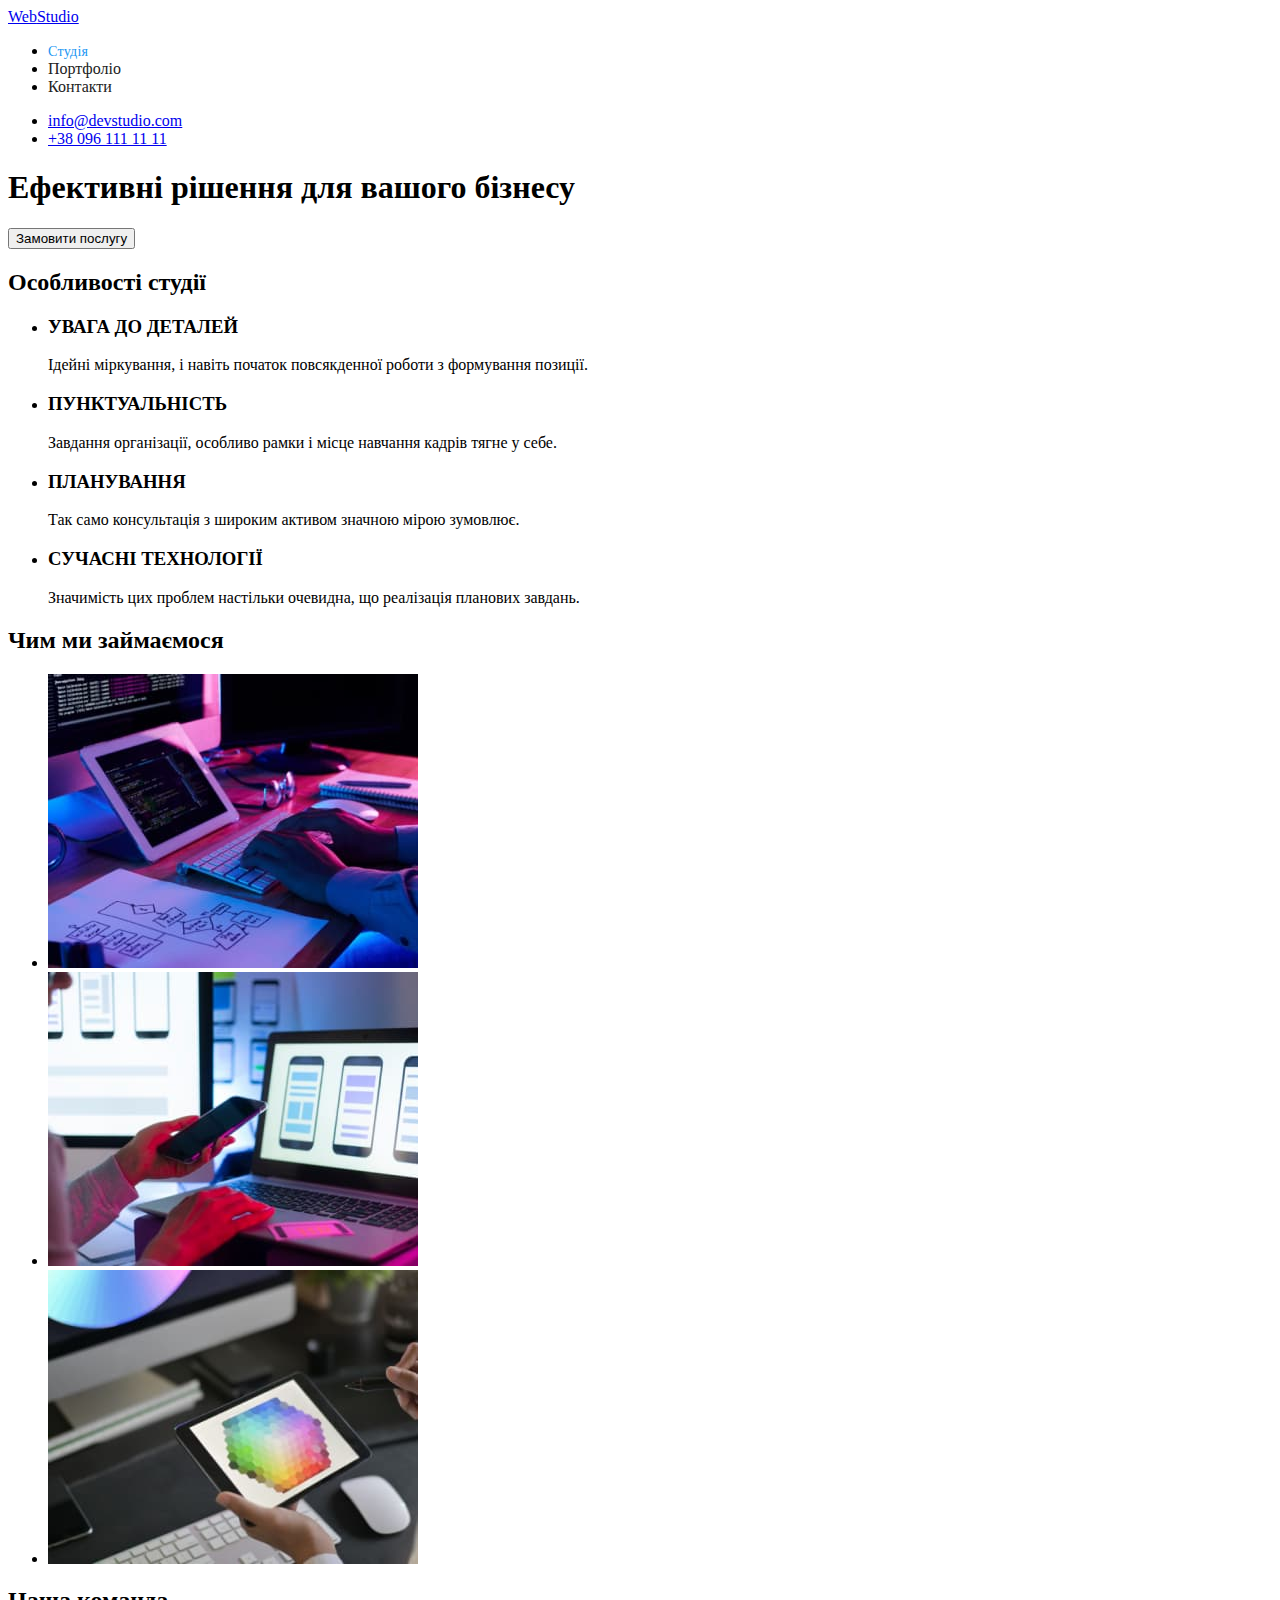
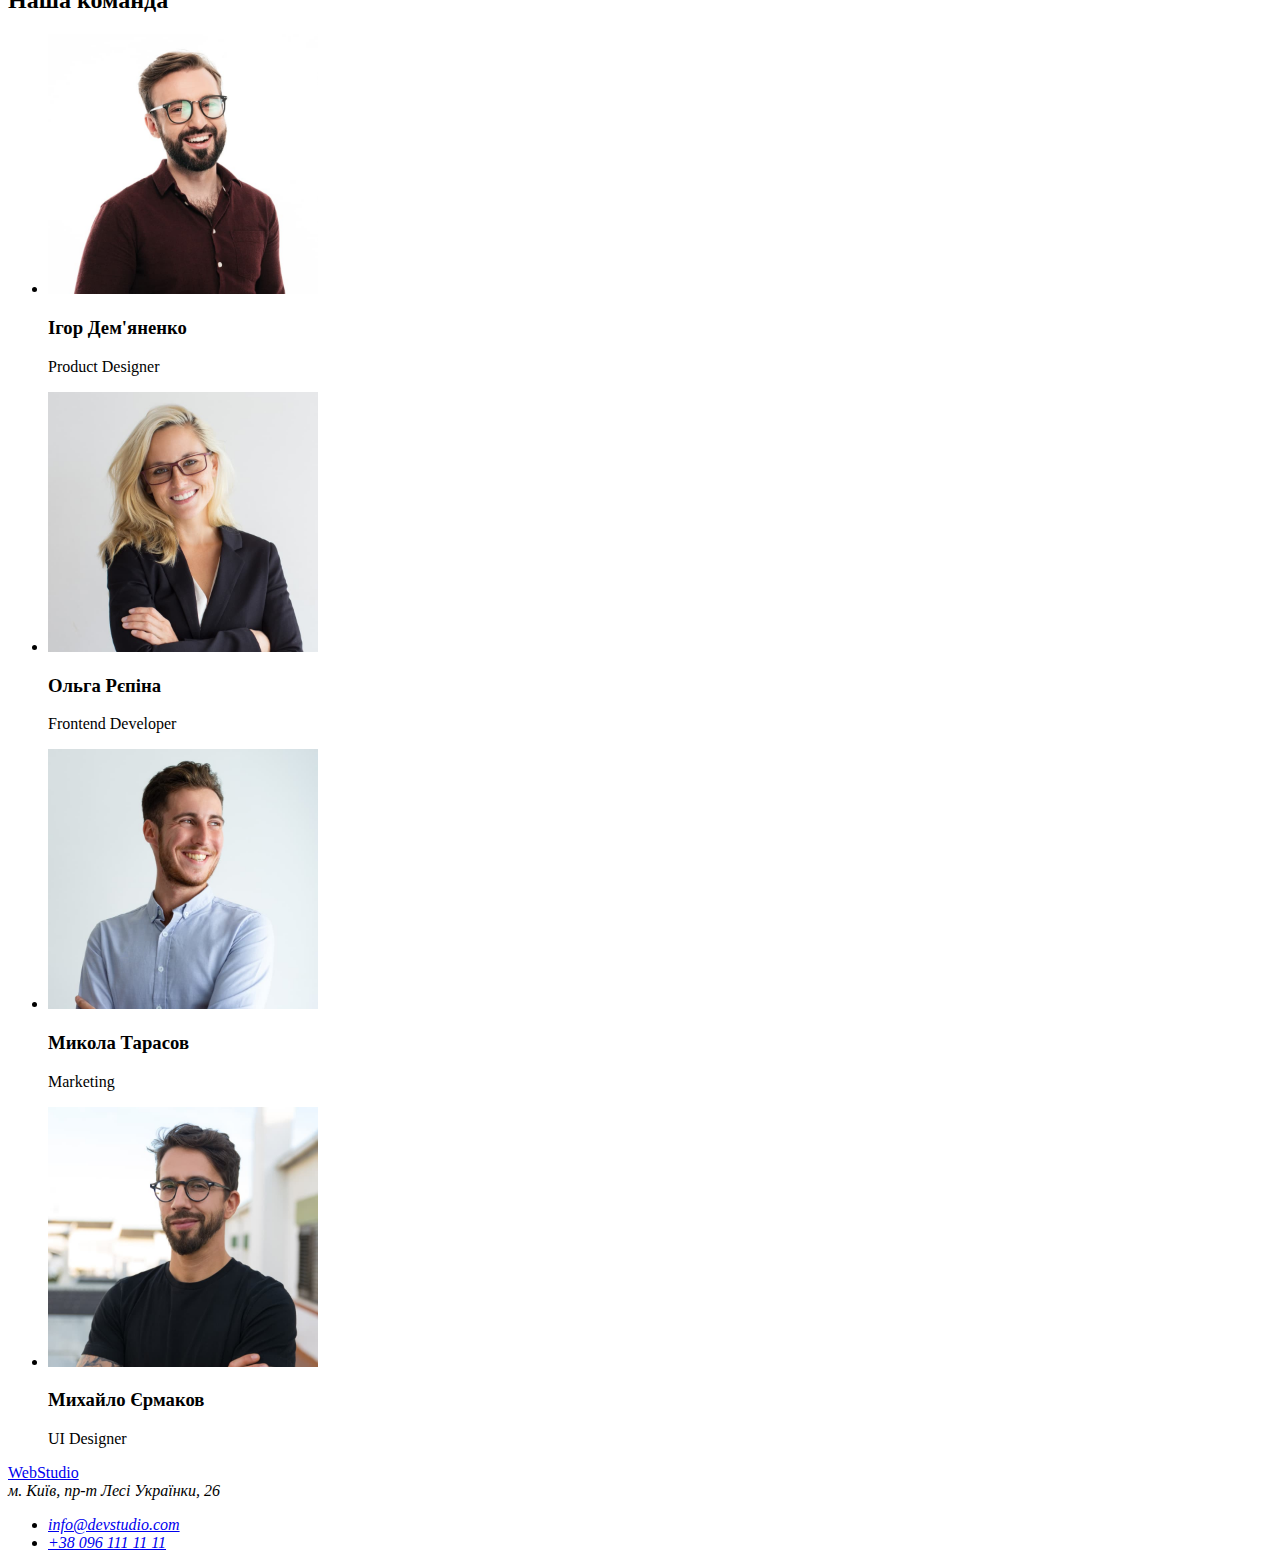
==== index.html @ 24f28d4f "Додав файл styles.css" ====
<!DOCTYPE html>
<html lang="en">
  <head>
    <meta charset="UTF-8" />
    <meta http-equiv="X-UA-Compatible" content="IE=edge" />
    <meta name="viewport" content="width=device-width, initial-scale=1.0" />
    <title>Студія</title>
    <link rel="stylesheet" href="./css/styles.css" />
  </head>
  <body>
    <header>
      <nav>
        <a href="./index.html"><span class="logo-web">Web</span><span>Studio</span></a>
        <ul>
          <li><a class="link nav-link current" href="">Студія</a></li>
          <li><a class="link nav-link" href="./portfolio.html">Портфоліо</a></li>
          <li><a class="link nav-link" href="">Контакти</a></li>
        </ul>
      </nav>
      <ul>
        <li><a href="mailto:info@devstudio.com">info@devstudio.com</a></li>
        <li><a href="tel:+380961111111">+38 096 111 11 11</a></li>
      </ul>
    </header>
    <main>
      <!--Основний заголовок-->
      <div>
        <section class="hero-background">
          <h1>Ефективні рішення для вашого бізнесу</h1>
          <button type="button">Замовити послугу</button>
        </section>
      </div>
      <!--Особливості-->
      <section>
        <h2>Особливості студії</h2>
        <ul>
          <li>
            <h3>УВАГА ДО ДЕТАЛЕЙ</h3>
            <p>Ідейні міркування, і навіть початок повсякденної роботи з формування позиції.</p>
          </li>
          <li>
            <h3>ПУНКТУАЛЬНІСТЬ</h3>
            <p>Завдання організації, особливо рамки і місце навчання кадрів тягне у себе.</p>
          </li>
          <li>
            <h3>ПЛАНУВАННЯ</h3>
            <p>Так само консультація з широким активом значною мірою зумовлює.</p>
          </li>
          <li>
            <h3>СУЧАСНІ ТЕХНОЛОГІЇ</h3>
            <p>Значимість цих проблем настільки очевидна, що реалізація планових завдань.</p>
          </li>
        </ul>
      </section>
      <!--Чим ми займаємося-->
      <section>
        <h2>Чим ми займаємося</h2>
        <ul>
          <li>
            <img
              src="images/img-1-1-desktop-programming.jpg"
              alt="Розробка десктопних додатків"
              width="370"
              height="294"
            />
          </li>
          <li>
            <img
              src="images/img-1-2-mobile-adaptation.jpg"
              alt="Адаптивність"
              width="370"
              height="294"
            />
          </li>
          <li>
            <img src="images/img-1-3-choose-color.jpg" alt="Дизайн" width="370" height="294" />
          </li>
        </ul>
      </section>
      <!--Наша команда-->
      <section>
        <h2>Наша команда</h2>
        <ul>
          <li>
            <div>
              <img src="./images/img-1-4-designer.jpg" alt="Дизайнер продукту" width="270" />
              <h3>Ігор Дем'яненко</h3>
              <p>Product Designer</p>
            </div>
          </li>
          <li>
            <div>
              <img src="./images/img-1-5-frontend.jpg" alt="Фронтенд розробник" width="270" />
              <h3>Ольга Рєпіна</h3>
              <p>Frontend Developer</p>
            </div>
          </li>
          <li>
            <div>
              <img src="./images/img-1-6-marketing.jpg" alt="Маркетолог" width="270" />
              <h3>Микола Тарасов</h3>
              <p>Marketing</p>
            </div>
          </li>
          <li>
            <div>
              <img src="./images/img-1-7-ui-designer.jpg" alt="UI Дизайнер" width="270" />
              <h3>Михайло Єрмаков</h3>
              <p>UI Designer</p>
            </div>
          </li>
        </ul>
      </section>
    </main>
    <footer>
      <div class="bckh1">
        <a href="./index.html"><span class="logo-web">Web</span><span>Studio</span></a>
        <address>
          м. Київ, пр-т Лесі Українки, 26
          <ul>
            <li><a href="mailto:info@devstudio.com">info@devstudio.com</a></li>
            <li><a href="tel:+380961111111">+38 096 111 11 11</a></li>
          </ul>
        </address>
      </div>
    </footer>
  </body>
</html>
---- css/styles.css ----
.link {
    text-decoration: none;
}

.logo-link {
    
    color: #000000
}

.nav-link {
    
    color: #212121;
}

.current {
    font-weight: 500;
    font-size: 14px;
    line-height: 16px;
    letter-spacing: 0.02em;
    
    color: #2196F3
}
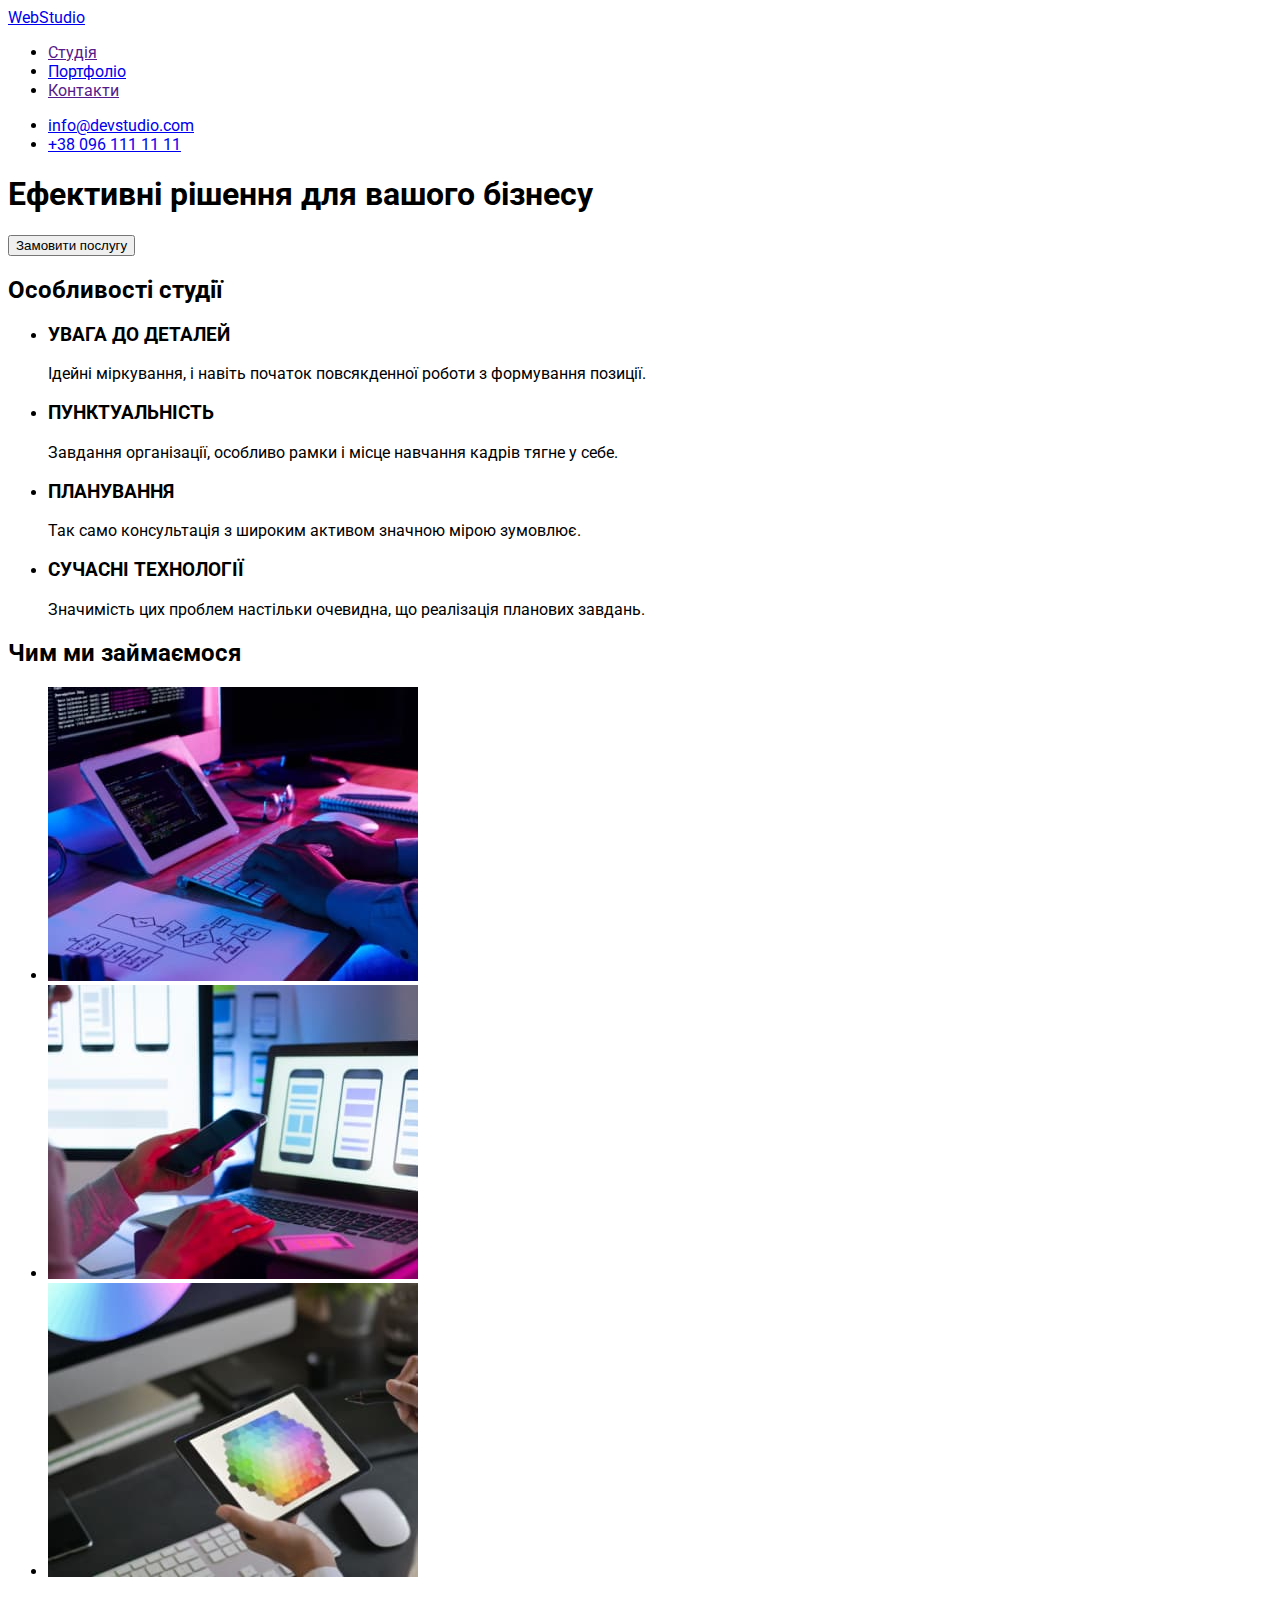
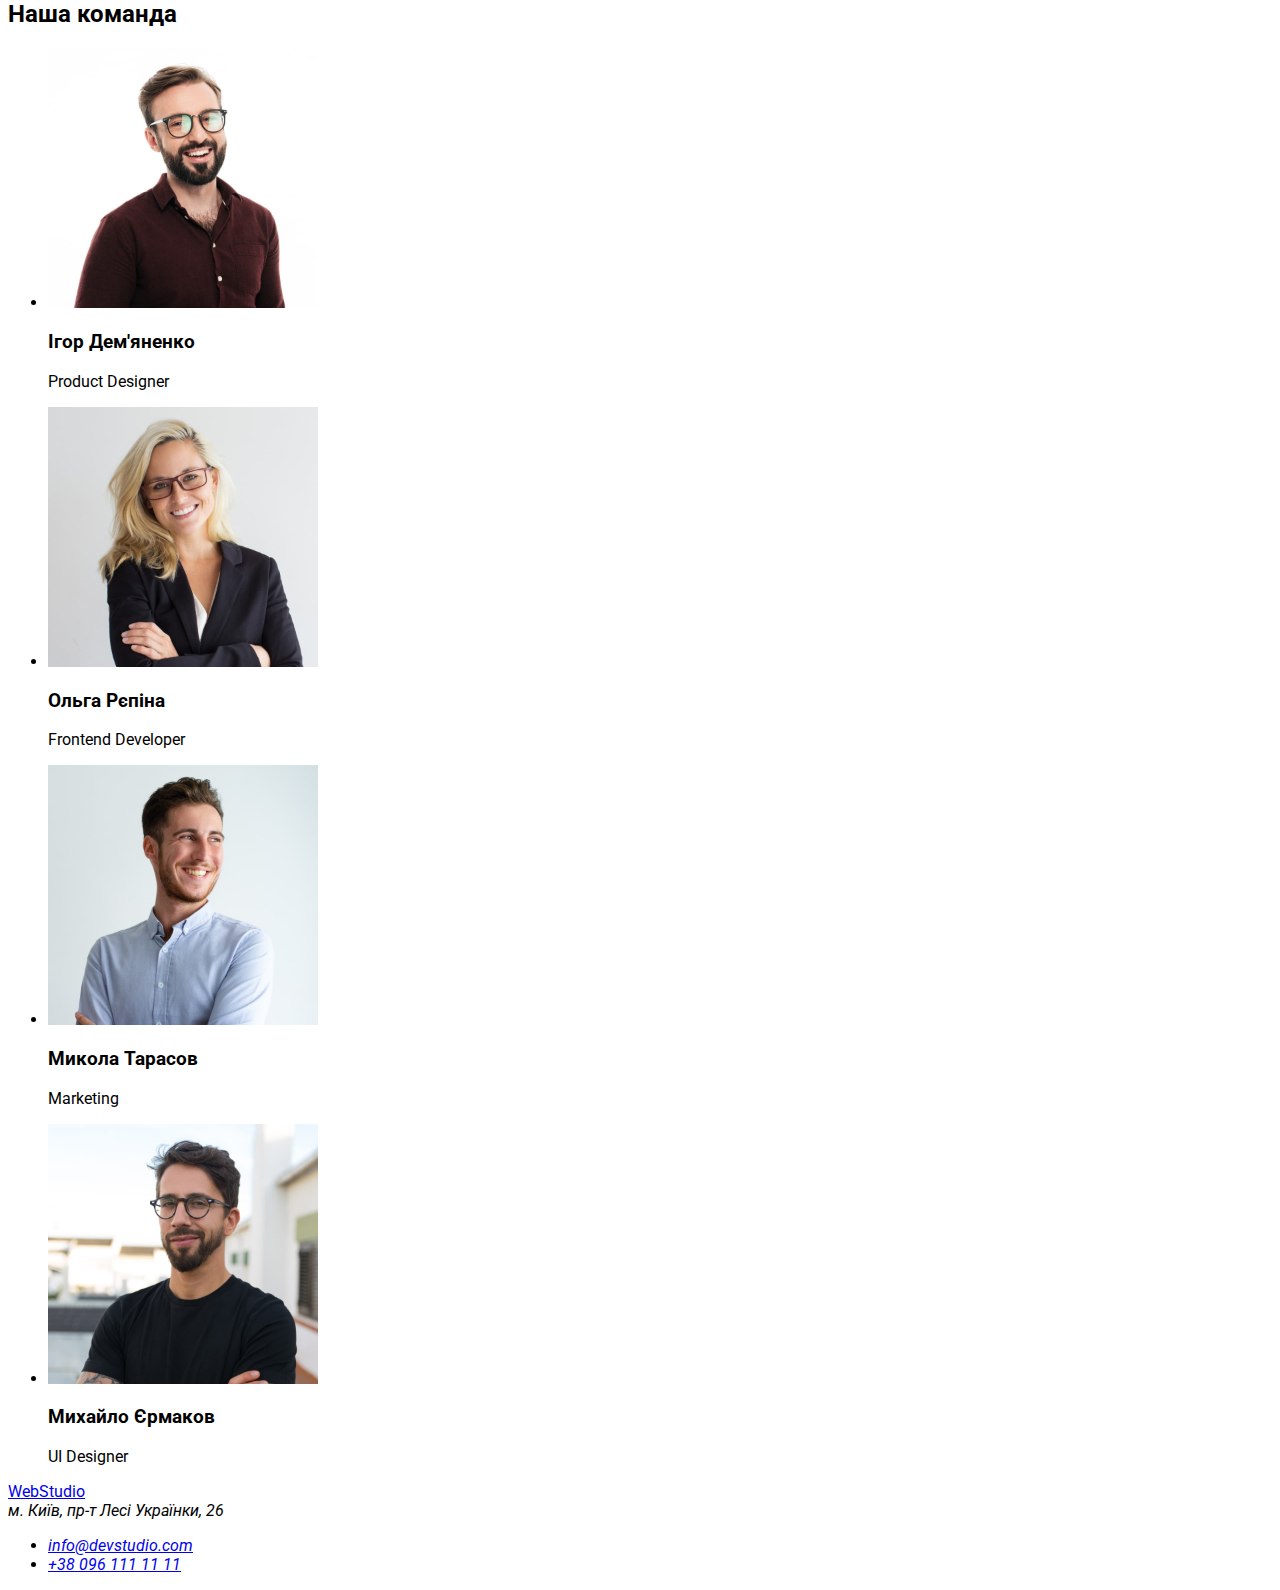
==== commit 91f9ae63: "Шрифти" ====
--- a/index.html
+++ b/index.html
@@ -5,12 +5,20 @@
     <meta http-equiv="X-UA-Compatible" content="IE=edge" />
     <meta name="viewport" content="width=device-width, initial-scale=1.0" />
     <title>Студія</title>
+    <link rel="preconnect" href="https://fonts.googleapis.com" />
+    <link rel="preconnect" href="https://fonts.gstatic.com" crossorigin />
+    <link
+      href="https://fonts.googleapis.com/css2?family=Raleway:wght@700&family=Roboto:wght@400;500;700;900&display=swap"
+      rel="stylesheet"
+    />
     <link rel="stylesheet" href="./css/styles.css" />
   </head>
   <body>
     <header>
       <nav>
-        <a href="./index.html"><span class="logo-web">Web</span><span>Studio</span></a>
+        <a class="link logo-link" href="./index.html"
+          >Web<span class="logo-link-black">Studio</span></a
+        >
         <ul>
           <li><a class="link nav-link current" href="">Студія</a></li>
           <li><a class="link nav-link" href="./portfolio.html">Портфоліо</a></li>
--- a/css/styles.css
+++ b/css/styles.css
@@ -1,10 +1,24 @@
-.link {
+body {
+    font-family: Roboto;
+}
+
+/* .link {
     text-decoration: none;
 }
 
 .logo-link {
+    font-family: 'Raleway';
+    font-style: normal;
+    font-weight: 700;
+    font-size: 26px;
+    line-height: 31px;
+    letter-spacing: 0.03em;
     
-    color: #000000
+    color: #2196F3;
+}
+
+.logo-link-black {
+    color: black;
 }
 
 .nav-link {
@@ -19,4 +33,4 @@
     letter-spacing: 0.02em;
     
     color: #2196F3
-}+} */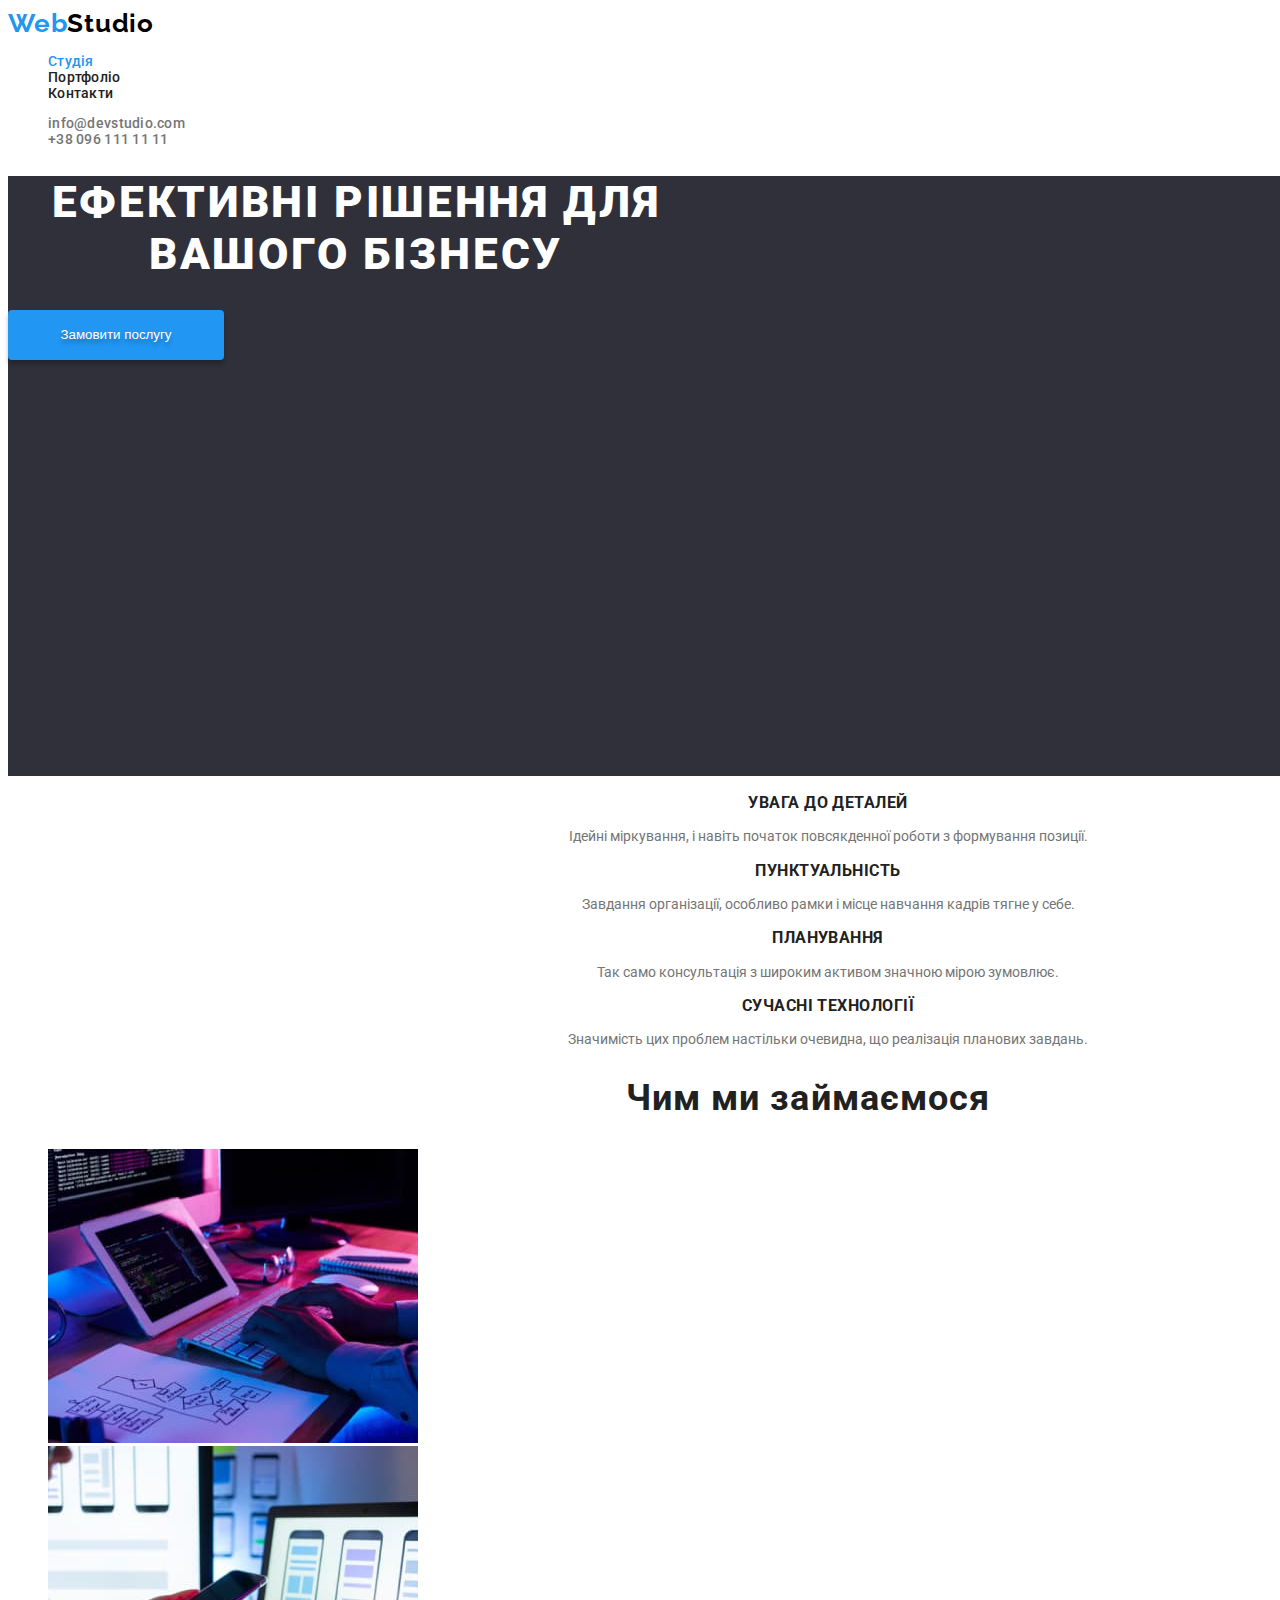
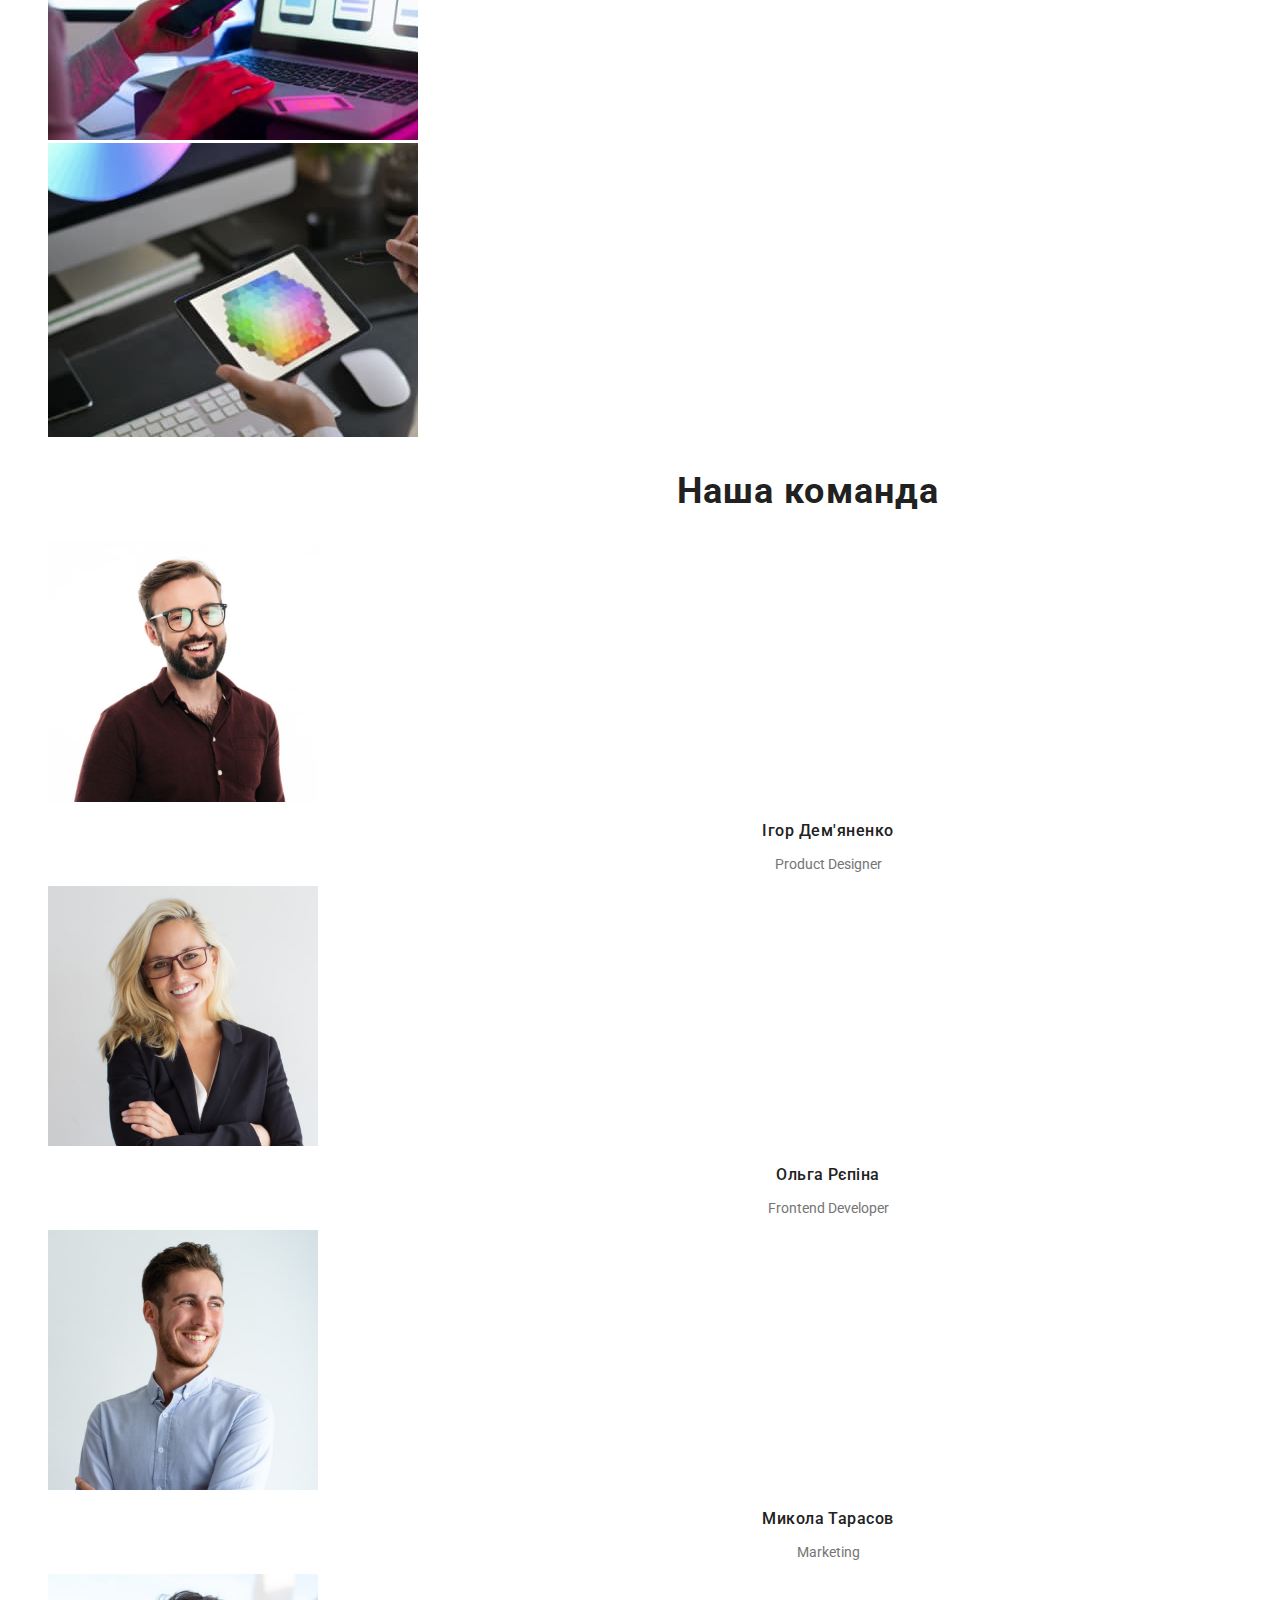
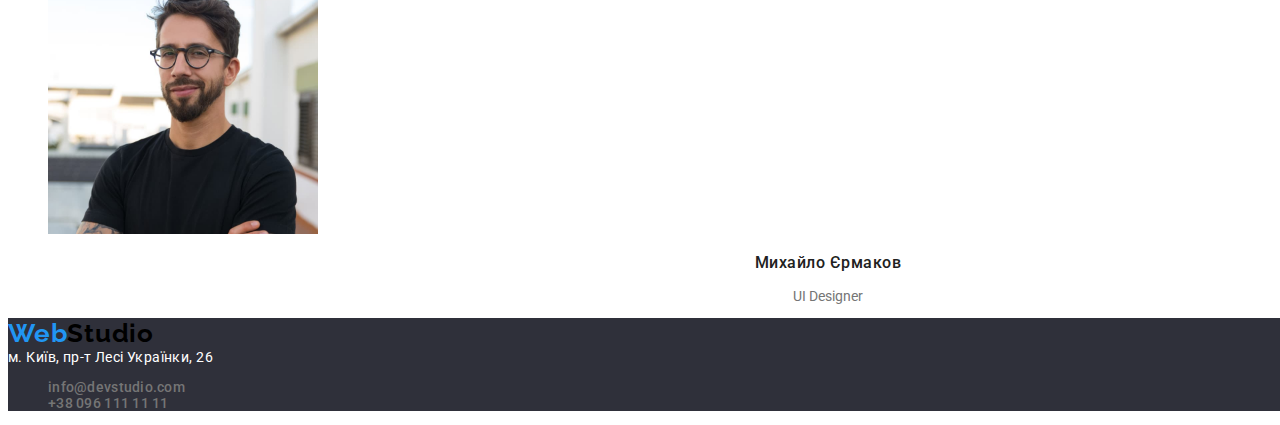
==== commit a1fe4d90: "Змінив назву блоку hero" ====
--- a/index.html
+++ b/index.html
@@ -19,50 +19,61 @@
         <a class="link logo-link" href="./index.html"
           >Web<span class="logo-link-black">Studio</span></a
         >
-        <ul>
-          <li><a class="link nav-link current" href="">Студія</a></li>
+        <ul lang="uk">
+          <li><a class="link nav-link current" href="./index.html">Студія</a></li>
           <li><a class="link nav-link" href="./portfolio.html">Портфоліо</a></li>
           <li><a class="link nav-link" href="">Контакти</a></li>
         </ul>
       </nav>
+      <!--Contact links-->
       <ul>
-        <li><a href="mailto:info@devstudio.com">info@devstudio.com</a></li>
-        <li><a href="tel:+380961111111">+38 096 111 11 11</a></li>
+        <li>
+          <a class="link contact-link" href="mailto:info@devstudio.com">info@devstudio.com</a>
+        </li>
+        <li><a class="link contact-link" href="tel:+380961111111">+38 096 111 11 11</a></li>
       </ul>
     </header>
     <main>
-      <!--Основний заголовок-->
+      <!--Основний заголовок (hero)-->
       <div>
-        <section class="hero-background">
+        <section class="hero" lang="uk">
           <h1>Ефективні рішення для вашого бізнесу</h1>
-          <button type="button">Замовити послугу</button>
+          <button class="hero-button" type="button">Замовити послугу</button>
         </section>
       </div>
       <!--Особливості-->
-      <section>
-        <h2>Особливості студії</h2>
+      <section lang="uk">
+        <h2 class="hidden">Особливості студії</h2>
         <ul>
           <li>
-            <h3>УВАГА ДО ДЕТАЛЕЙ</h3>
-            <p>Ідейні міркування, і навіть початок повсякденної роботи з формування позиції.</p>
+            <h3 class="studio-h3-header">УВАГА ДО ДЕТАЛЕЙ</h3>
+            <p class="simple-text">
+              Ідейні міркування, і навіть початок повсякденної роботи з формування позиції.
+            </p>
           </li>
           <li>
-            <h3>ПУНКТУАЛЬНІСТЬ</h3>
-            <p>Завдання організації, особливо рамки і місце навчання кадрів тягне у себе.</p>
+            <h3 class="studio-h3-header">ПУНКТУАЛЬНІСТЬ</h3>
+            <p class="simple-text">
+              Завдання організації, особливо рамки і місце навчання кадрів тягне у себе.
+            </p>
           </li>
           <li>
-            <h3>ПЛАНУВАННЯ</h3>
-            <p>Так само консультація з широким активом значною мірою зумовлює.</p>
+            <h3 class="studio-h3-header">ПЛАНУВАННЯ</h3>
+            <p class="simple-text">
+              Так само консультація з широким активом значною мірою зумовлює.
+            </p>
           </li>
           <li>
-            <h3>СУЧАСНІ ТЕХНОЛОГІЇ</h3>
-            <p>Значимість цих проблем настільки очевидна, що реалізація планових завдань.</p>
+            <h3 class="studio-h3-header">СУЧАСНІ ТЕХНОЛОГІЇ</h3>
+            <p class="simple-text">
+              Значимість цих проблем настільки очевидна, що реалізація планових завдань.
+            </p>
           </li>
         </ul>
       </section>
       <!--Чим ми займаємося-->
-      <section>
-        <h2>Чим ми займаємося</h2>
+      <section lang="uk">
+        <h2 class="studio-h2-header">Чим ми займаємося</h2>
         <ul>
           <li>
             <img
@@ -87,49 +98,51 @@
       </section>
       <!--Наша команда-->
       <section>
-        <h2>Наша команда</h2>
+        <h2 class="studio-h2-header">Наша команда</h2>
         <ul>
           <li>
             <div>
               <img src="./images/img-1-4-designer.jpg" alt="Дизайнер продукту" width="270" />
-              <h3>Ігор Дем'яненко</h3>
-              <p>Product Designer</p>
+              <h3 lang="uk" class="team-names">Ігор Дем'яненко</h3>
+              <p class="simple-text">Product Designer</p>
             </div>
           </li>
           <li>
             <div>
               <img src="./images/img-1-5-frontend.jpg" alt="Фронтенд розробник" width="270" />
-              <h3>Ольга Рєпіна</h3>
-              <p>Frontend Developer</p>
+              <h3 lang="uk" class="team-names">Ольга Рєпіна</h3>
+              <p class="simple-text">Frontend Developer</p>
             </div>
           </li>
           <li>
             <div>
               <img src="./images/img-1-6-marketing.jpg" alt="Маркетолог" width="270" />
-              <h3>Микола Тарасов</h3>
-              <p>Marketing</p>
+              <h3 lang="uk" class="team-names">Микола Тарасов</h3>
+              <p class="simple-text">Marketing</p>
             </div>
           </li>
           <li>
             <div>
               <img src="./images/img-1-7-ui-designer.jpg" alt="UI Дизайнер" width="270" />
-              <h3>Михайло Єрмаков</h3>
-              <p>UI Designer</p>
+              <h3 lang="uk" class="team-names">Михайло Єрмаков</h3>
+              <p class="simple-text">UI Designer</p>
             </div>
           </li>
         </ul>
       </section>
     </main>
     <footer>
-      <div class="bckh1">
-        <a href="./index.html"><span class="logo-web">Web</span><span>Studio</span></a>
-        <address>
-          м. Київ, пр-т Лесі Українки, 26
-          <ul>
-            <li><a href="mailto:info@devstudio.com">info@devstudio.com</a></li>
-            <li><a href="tel:+380961111111">+38 096 111 11 11</a></li>
-          </ul>
-        </address>
+      <div class="footer-color">
+        <a class="link logo-link" href="./index.html"
+          >Web<span class="logo-link-black">Studio</span></a
+        >
+        <address class="footer-address" lang="uk">м. Київ, пр-т Лесі Українки, 26</address>
+        <ul>
+          <li>
+            <a class="link contact-link" href="mailto:info@devstudio.com">info@devstudio.com</a>
+          </li>
+          <li><a class="link contact-link" href="tel:+380961111111">+38 096 111 11 11</a></li>
+        </ul>
       </div>
     </footer>
   </body>
--- a/css/styles.css
+++ b/css/styles.css
@@ -1,36 +1,189 @@
-body {
-    font-family: Roboto;
+:root {
+  --main-color: #2f303a;
+  --accent-color: #2196f3;
+  --headers-color: #212121;
+  --simple-text-color: #757575;
+  --cursor: pointer;
 }
 
-/* .link {
-    text-decoration: none;
+body {
+  font-family: Roboto, Raleway, sans-serif;
+  font-size: 14px;
+  width: 1600px;
+}
+
+li {
+  list-style-type: none;
+}
+
+.contact-link {
+  font-weight: 500;
+  font-size: 14px;
+  line-height: (16/14);
+  letter-spacing: 0.02em;
+
+  color: #757575;
+}
+
+.contact-link:hover,
+.contact-link:focus {
+  color: #2196f3;
+}
+
+.link {
+  text-decoration: none;
 }
 
 .logo-link {
-    font-family: 'Raleway';
-    font-style: normal;
-    font-weight: 700;
-    font-size: 26px;
-    line-height: 31px;
-    letter-spacing: 0.03em;
-    
-    color: #2196F3;
+  font-family: 'Raleway', sans-serif;
+  font-weight: 700;
+  font-size: 26px;
+  line-height: calc(31 / 26);
+  letter-spacing: 0.03em;
+
+  color: #2196f3;
 }
 
 .logo-link-black {
-    color: black;
+  color: black;
 }
 
 .nav-link {
-    
-    color: #212121;
+  color: #212121;
+  font-weight: 500;
+  line-height: (16/14);
+  letter-spacing: 0.02em;
 }
 
-.current {
-    font-weight: 500;
-    font-size: 14px;
-    line-height: 16px;
-    letter-spacing: 0.02em;
-    
-    color: #2196F3
-} */+.current.nav-link,
+.nav-link:hover,
+.nav-link:focus {
+  color: var(--accent-color);
+}
+
+.hero {
+  background-color: var(--main-color);
+  height: 600px;
+}
+
+h1 {
+  font-family: 'Roboto';
+  font-weight: 900;
+  font-size: 44px;
+  line-height: (60/44);
+  text-align: center;
+  letter-spacing: 0.06em;
+  text-transform: uppercase;
+
+  color: #ffffff;
+  width: 696px;
+}
+
+.hero-button {
+  color: white;
+  background-color: #2196f3;
+  border: 0px solid #000000;
+  text-shadow: 0px 4px 4px rgba(0, 0, 0, 0.25);
+  box-shadow: 0px 4px 4px rgba(0, 0, 0, 0.25);
+  width: 216px;
+  height: 50px;
+  /* margin: auto; */
+  border-radius: 4px;
+  cursor: var(--cursor);
+}
+
+.footer-address {
+  font-family: 'Roboto';
+  line-height: (24/14);
+  font-style: normal;
+
+  letter-spacing: 0.03em;
+
+  color: #ffffff;
+}
+
+.footer-color {
+  background-color: var(--main-color);
+}
+
+.portfolio-button {
+  font-family: 'Roboto';
+  font-weight: 500;
+  font-size: 16px;
+  line-height: (26/16);
+
+  text-align: center;
+  letter-spacing: 0.03em;
+
+  color: #212121;
+  background-color: #f5f4fa;
+  cursor: var(--cursor);
+  border: 0px solid;
+  border-radius: 4px;
+}
+
+.portfolio-button:hover,
+.portfolio-button:focus {
+  font-family: 'Roboto';
+  font-weight: 500;
+  font-size: 16px;
+  line-height: (26/16);
+
+  text-align: center;
+  letter-spacing: 0.03em;
+  background-color: var(--accent-color);
+  color: #ffffff;
+}
+
+.hidden {
+  display: none;
+}
+
+.studio-h3-header {
+  font-weight: 700;
+  line-height: (16/14);
+  letter-spacing: 0.03em;
+  text-transform: uppercase;
+  text-align: center;
+
+  color: var(--headers-color);
+}
+
+.simple-text {
+  color: var(--simple-text-color);
+  text-align: center;
+}
+
+.team-names {
+  font-weight: 500;
+  font-size: 16px;
+  line-height: 19px;
+
+  text-align: center;
+  letter-spacing: 0.03em;
+
+  color: var(--headers-color);
+}
+
+.studio-h2-header {
+  font-family: 'Roboto';
+  font-weight: 700;
+  font-size: 36px;
+  line-height: (42/36);
+  text-align: center;
+  letter-spacing: 0.03em;
+  color: var(--headers-color);
+}
+
+.portfolio-h3 {
+  font-weight: 700;
+  font-size: 18px;
+  line-height: 36px;
+
+  letter-spacing: 0.06em;
+  color: var(--headers-color);
+}
+
+.simple-portfolio-text {
+  color: var(--simple-text-color);
+}
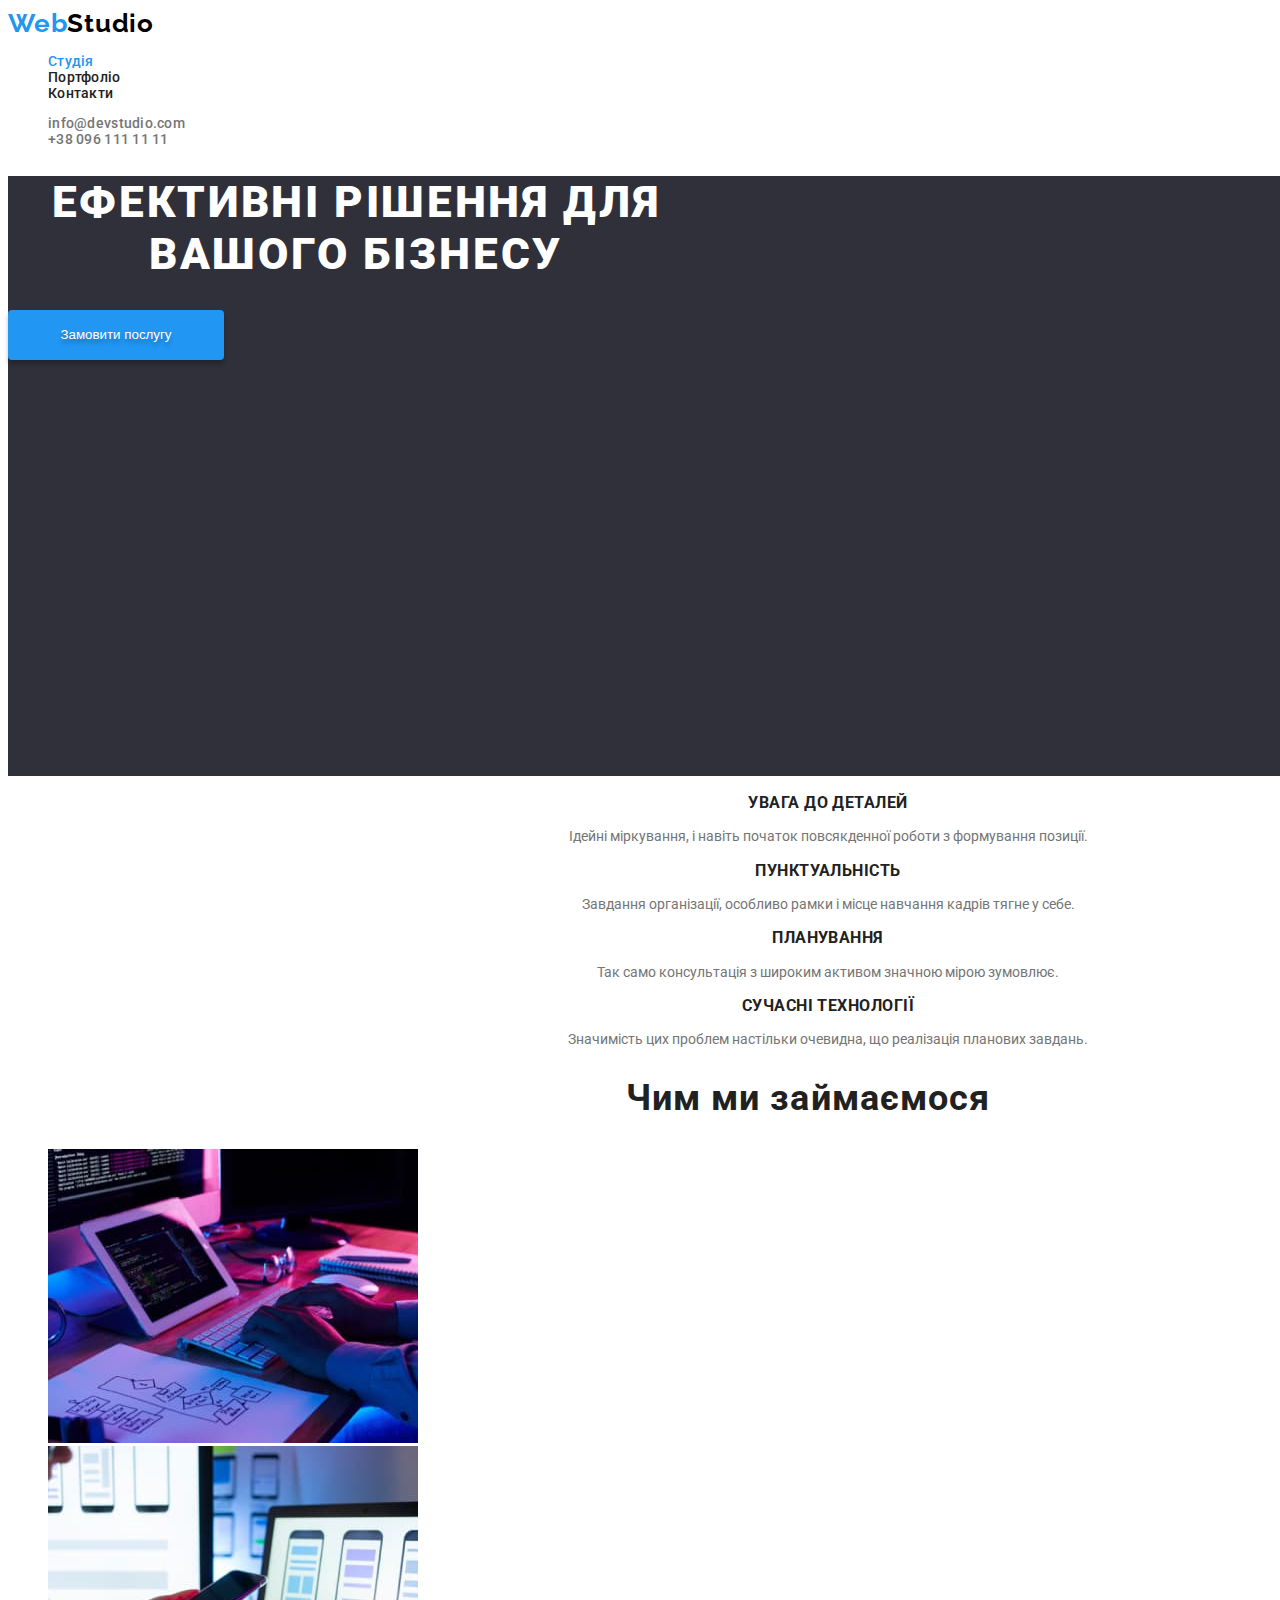
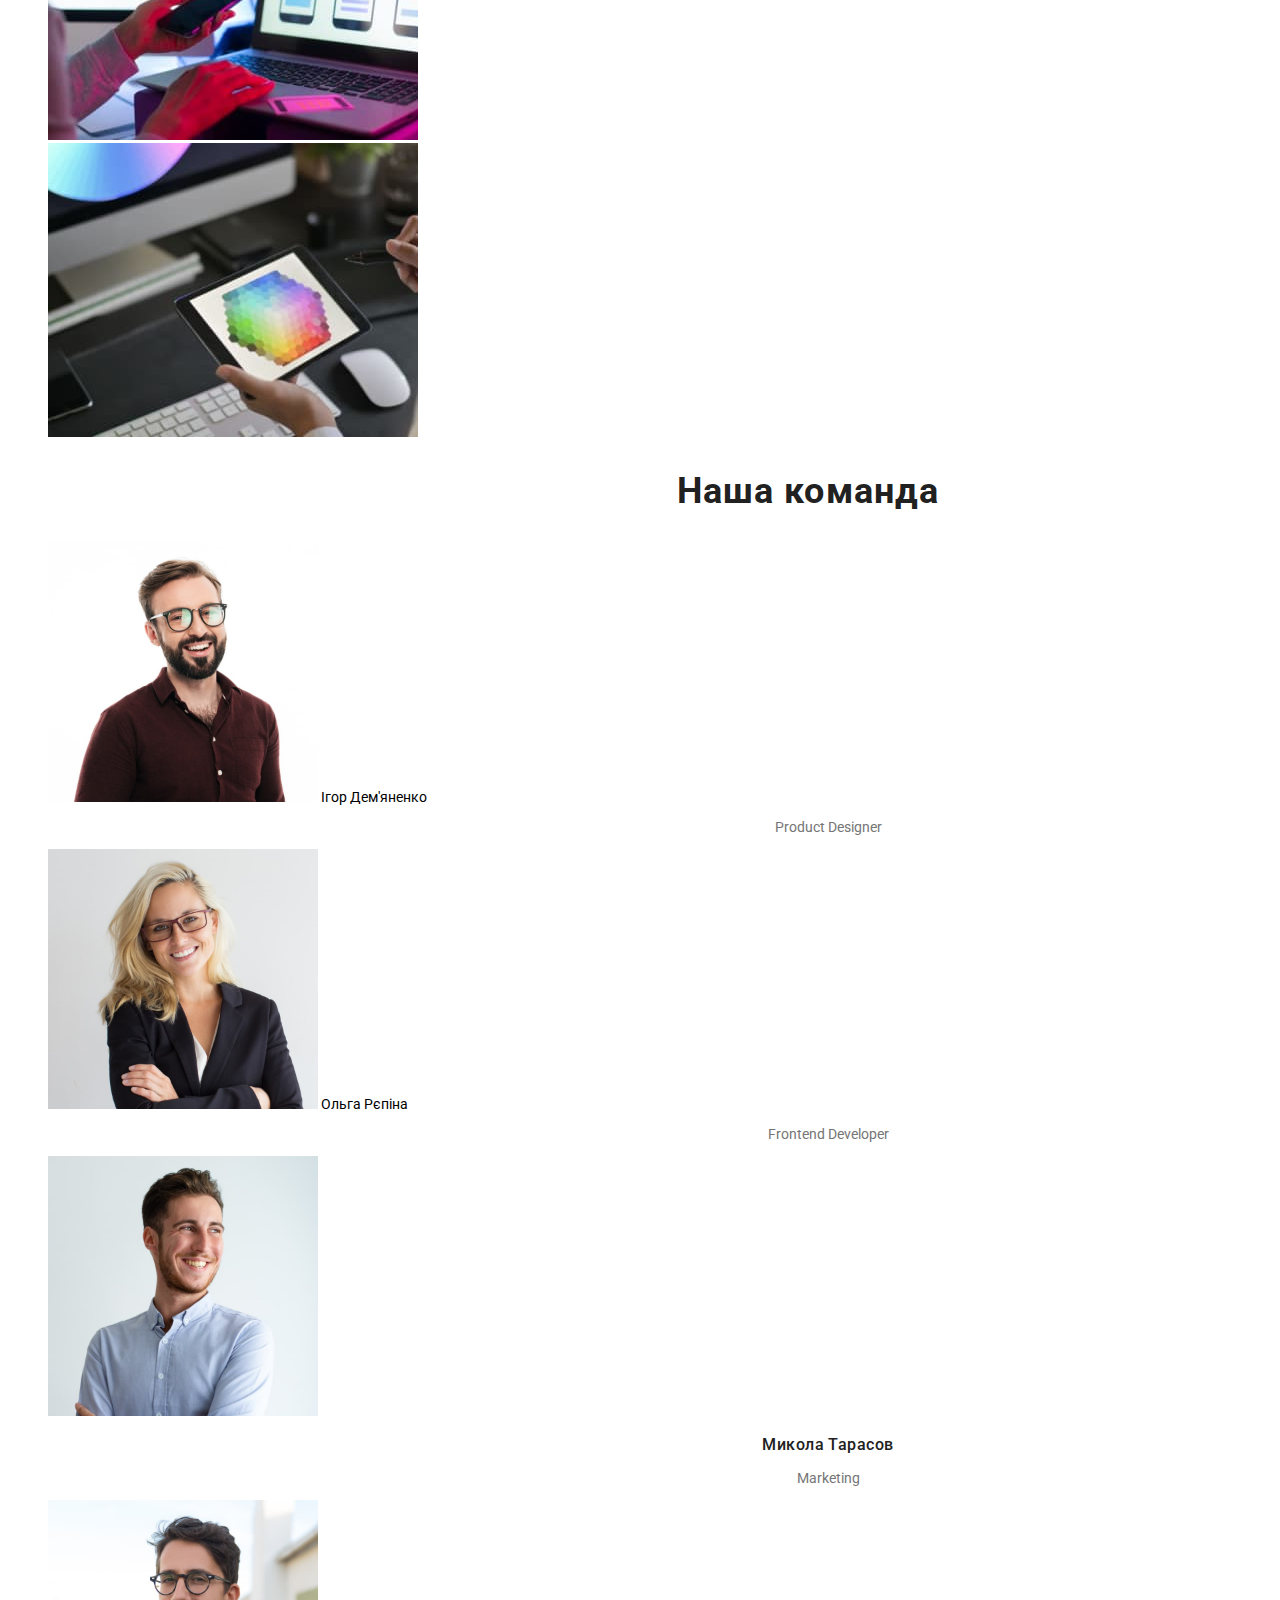
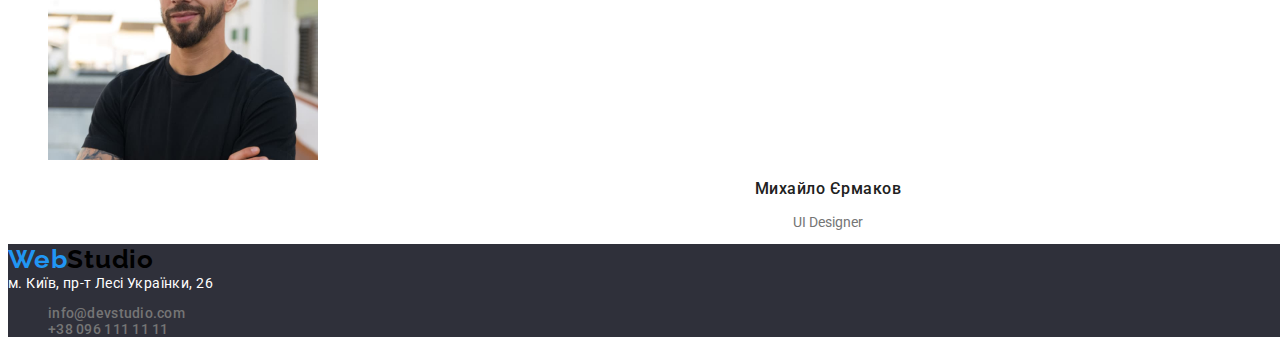
==== commit de2ec0ac: "Змінив lang="uk" і навпаки" ====
--- a/index.html
+++ b/index.html
@@ -1,5 +1,5 @@
 <!DOCTYPE html>
-<html lang="en">
+<html lang="uk">
   <head>
     <meta charset="UTF-8" />
     <meta http-equiv="X-UA-Compatible" content="IE=edge" />
@@ -36,13 +36,13 @@
     <main>
       <!--Основний заголовок (hero)-->
       <div>
-        <section class="hero" lang="uk">
+        <section class="hero">
           <h1>Ефективні рішення для вашого бізнесу</h1>
           <button class="hero-button" type="button">Замовити послугу</button>
         </section>
       </div>
       <!--Особливості-->
-      <section lang="uk">
+      <section>
         <h2 class="hidden">Особливості студії</h2>
         <ul>
           <li>
@@ -72,7 +72,7 @@
         </ul>
       </section>
       <!--Чим ми займаємося-->
-      <section lang="uk">
+      <section>
         <h2 class="studio-h2-header">Чим ми займаємося</h2>
         <ul>
           <li>
@@ -103,29 +103,29 @@
           <li>
             <div>
               <img src="./images/img-1-4-designer.jpg" alt="Дизайнер продукту" width="270" />
-              <h3 lang="uk" class="team-names">Ігор Дем'яненко</h3>
-              <p class="simple-text">Product Designer</p>
+              <h3class="team-names">Ігор Дем'яненко</h3>
+              <p lang="en" class="simple-text">Product Designer</p>
             </div>
           </li>
           <li>
             <div>
               <img src="./images/img-1-5-frontend.jpg" alt="Фронтенд розробник" width="270" />
-              <h3 lang="uk" class="team-names">Ольга Рєпіна</h3>
-              <p class="simple-text">Frontend Developer</p>
+              <h3class="team-names">Ольга Рєпіна</h3>
+              <p lang="en" class="simple-text">Frontend Developer</p>
             </div>
           </li>
           <li>
             <div>
               <img src="./images/img-1-6-marketing.jpg" alt="Маркетолог" width="270" />
-              <h3 lang="uk" class="team-names">Микола Тарасов</h3>
-              <p class="simple-text">Marketing</p>
+              <h3 class="team-names">Микола Тарасов</h3>
+              <p lang="en" class="simple-text">Marketing</p>
             </div>
           </li>
           <li>
             <div>
               <img src="./images/img-1-7-ui-designer.jpg" alt="UI Дизайнер" width="270" />
-              <h3 lang="uk" class="team-names">Михайло Єрмаков</h3>
-              <p class="simple-text">UI Designer</p>
+              <h3 class="team-names">Михайло Єрмаков</h3>
+              <p lang="en" class="simple-text">UI Designer</p>
             </div>
           </li>
         </ul>
@@ -133,7 +133,7 @@
     </main>
     <footer>
       <div class="footer-color">
-        <a class="link logo-link" href="./index.html"
+        <a lang="en" class="link logo-link" href="./index.html"
           >Web<span class="logo-link-black">Studio</span></a
         >
         <address class="footer-address" lang="uk">м. Київ, пр-т Лесі Українки, 26</address>
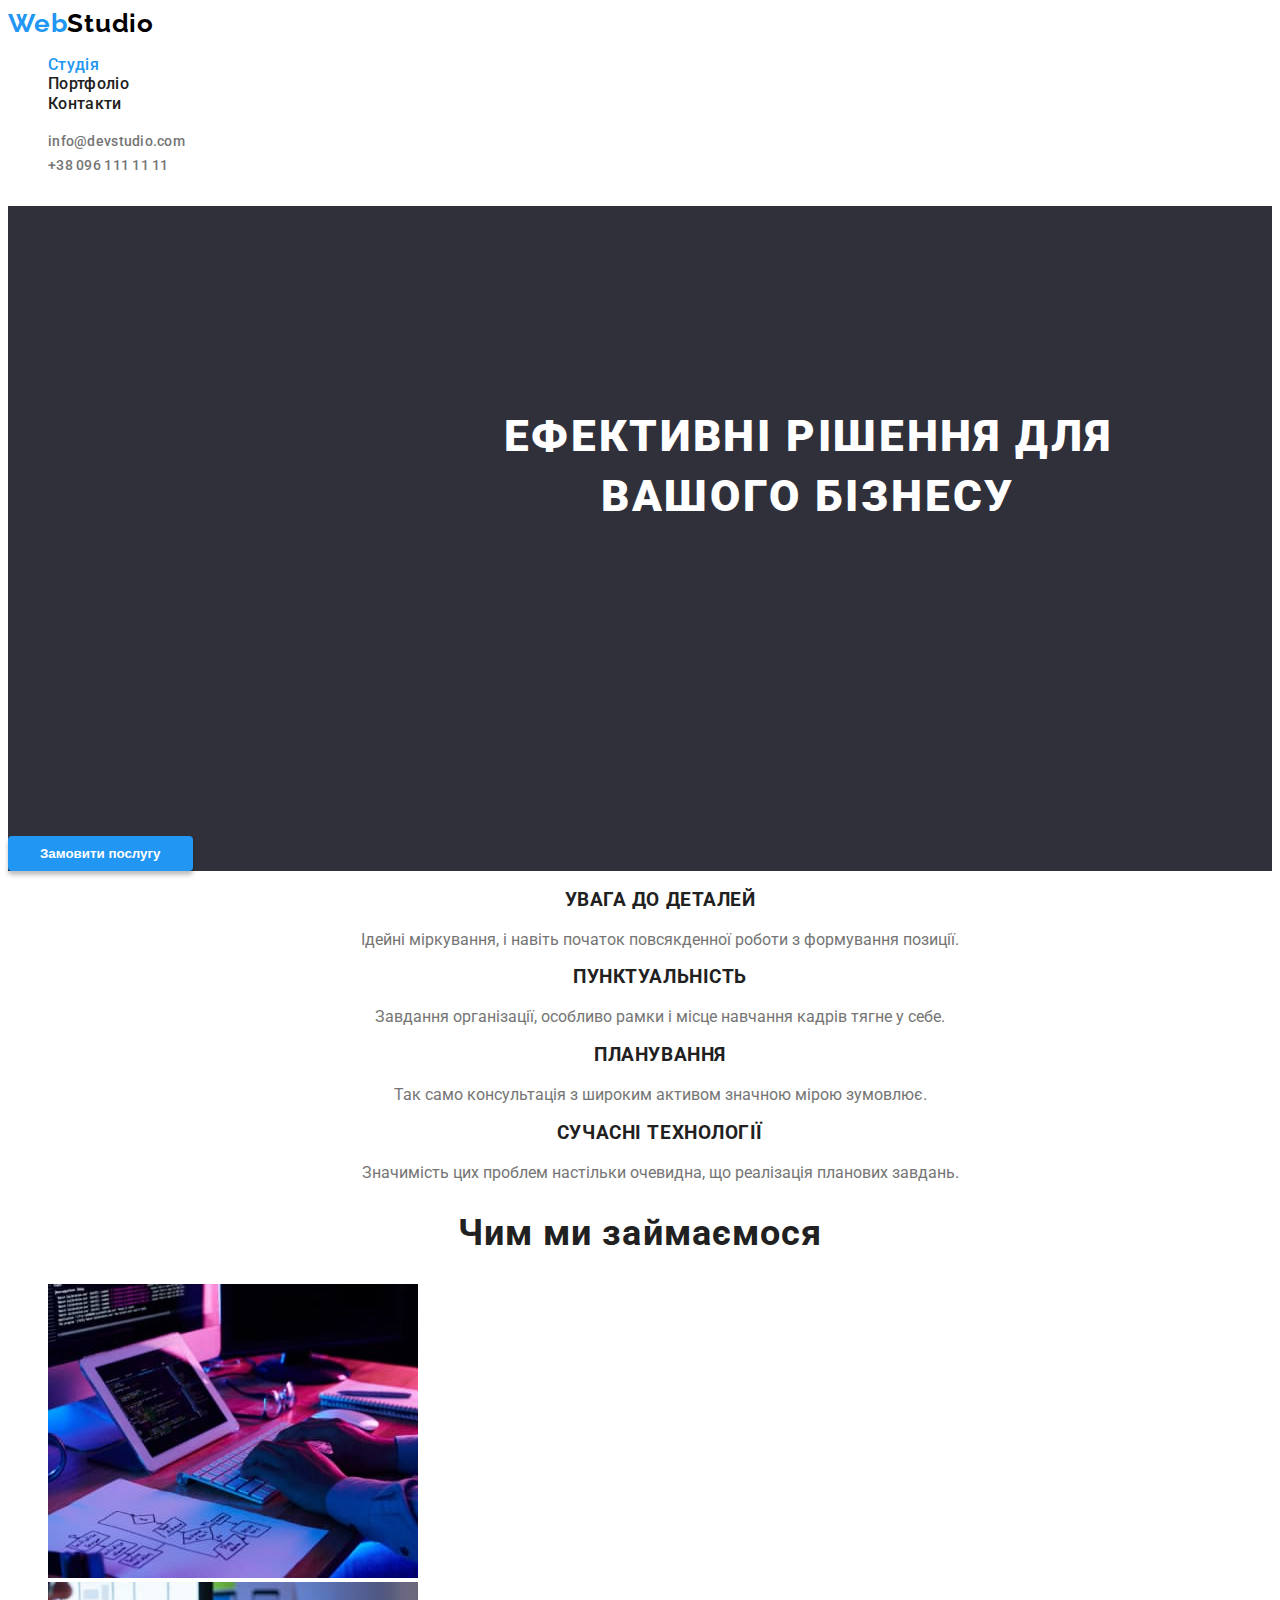
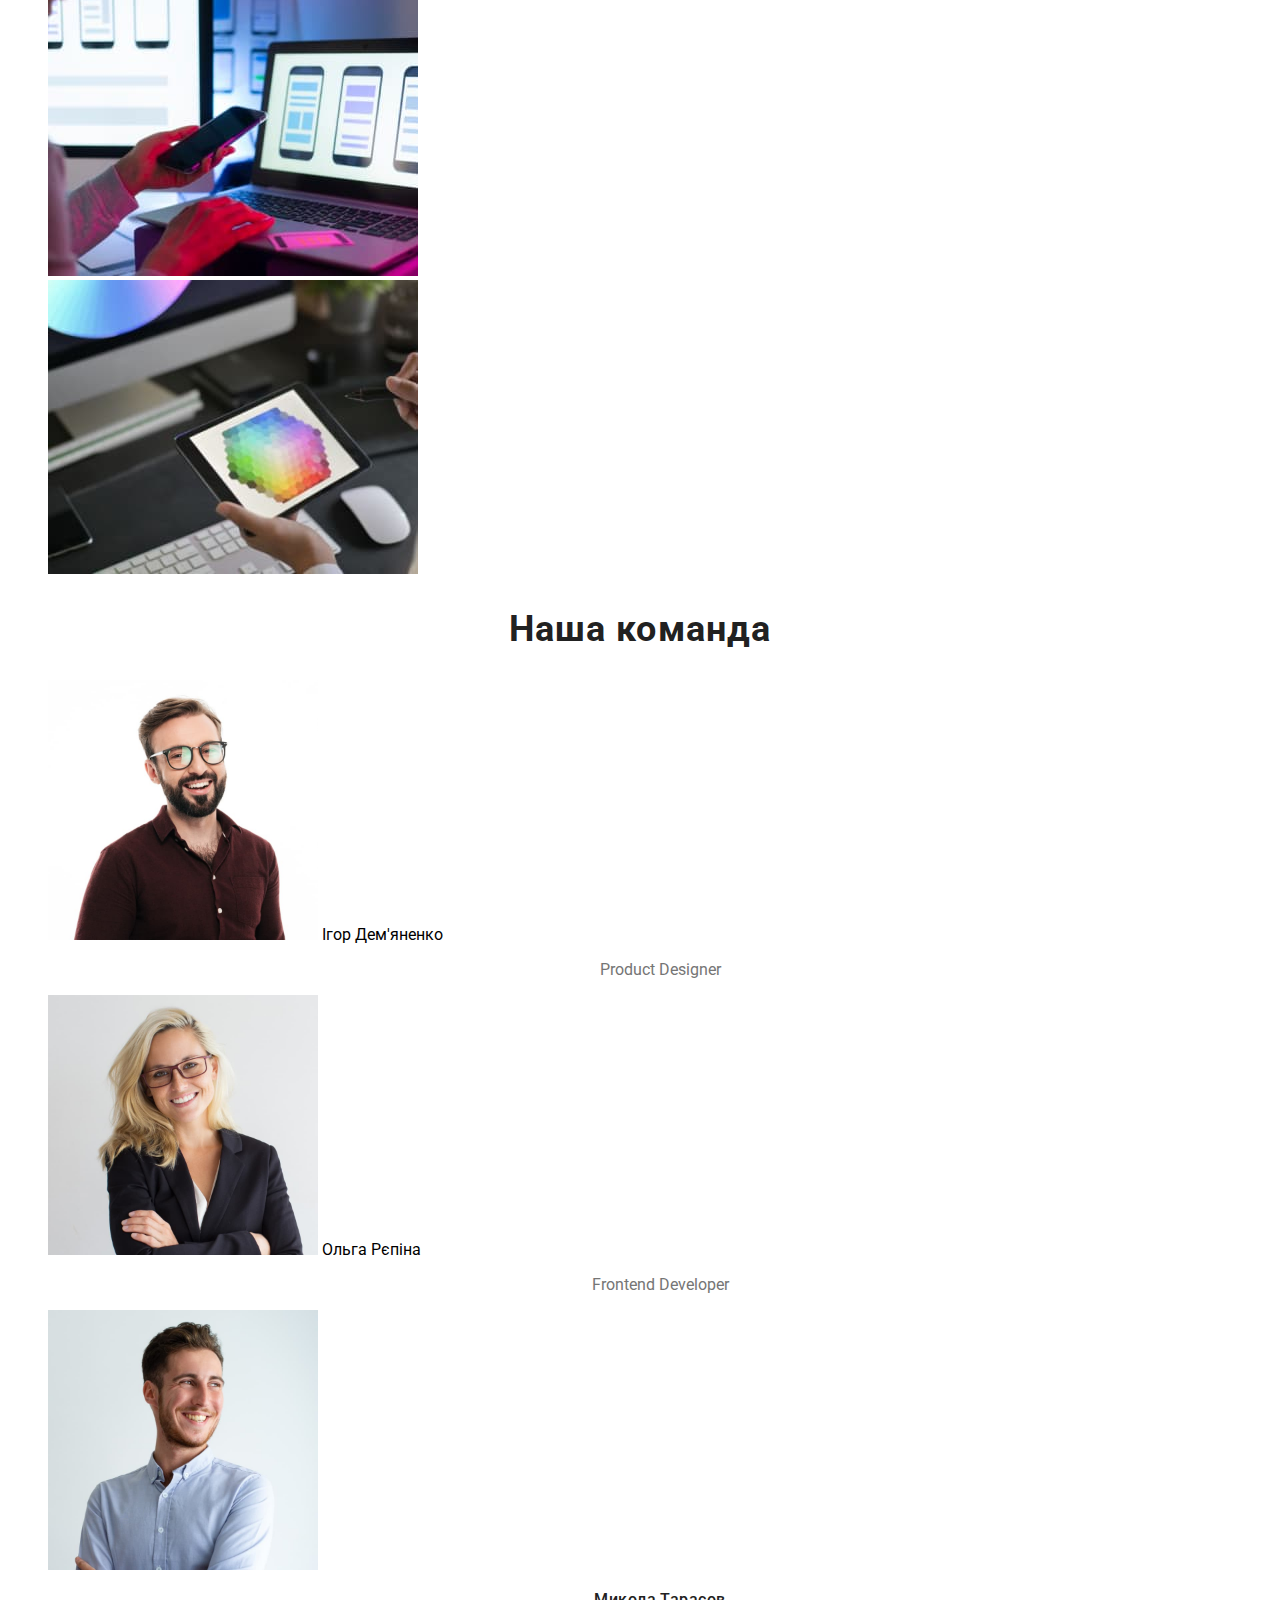
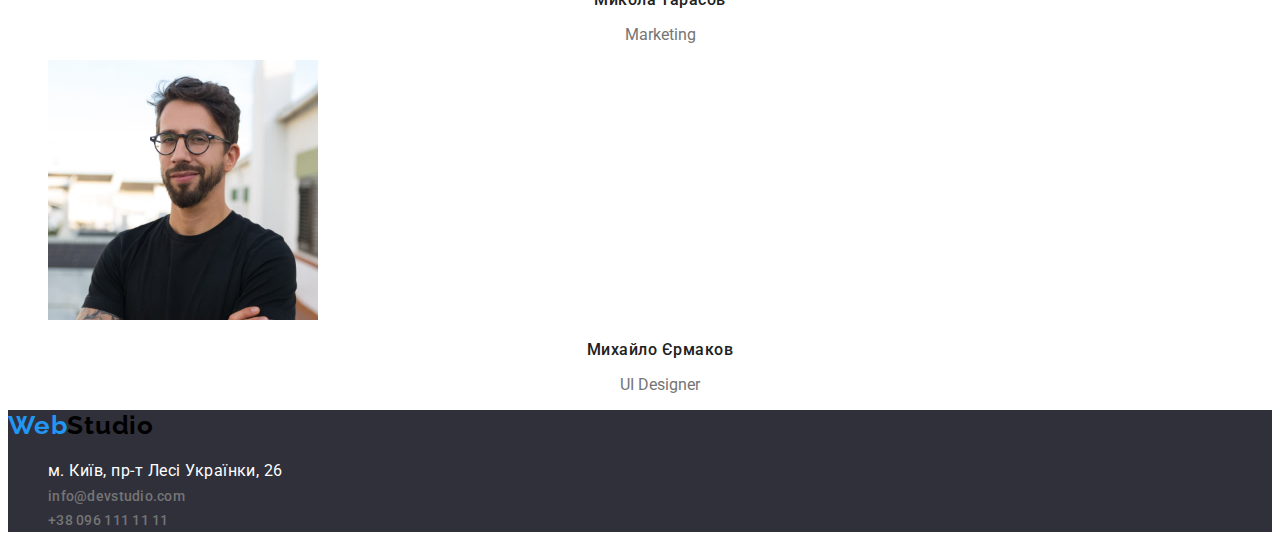
==== commit 4584aaf9: "Вніс зміни відповідно до коментарів ментора" ====
--- a/index.html
+++ b/index.html
@@ -136,13 +136,24 @@
         <a lang="en" class="link logo-link" href="./index.html"
           >Web<span class="logo-link-black">Studio</span></a
         >
-        <address class="footer-address" lang="uk">м. Київ, пр-т Лесі Українки, 26</address>
-        <ul>
-          <li>
-            <a class="link contact-link" href="mailto:info@devstudio.com">info@devstudio.com</a>
-          </li>
-          <li><a class="link contact-link" href="tel:+380961111111">+38 096 111 11 11</a></li>
-        </ul>
+        <address>
+          <ul>
+            <li>
+              <a
+                class="footer-address link"
+                lang="uk"
+                href="https://www.google.com.ua/maps/place/%D0%B1%D1%83%D0%BB%D1%8C%D0%B2%D0%B0%D1%80+%D0%9B%D0%B5%D1%81%D1%96+%D0%A3%D0%BA%D1%80%D0%B0%D1%97%D0%BD%D0%BA%D0%B8,+26,+%D0%9A%D0%B8%D1%97%D0%B2,+02000/@50.4265807,30.5361971,17z/data=!3m1!4b1!4m5!3m4!1s0x40d4cf0e033ecbe9:0x57a4dffefec77da0!8m2!3d50.4265807!4d30.5383858"
+                >м. Київ, пр-т Лесі Українки, 26</a
+              >
+            </li>
+            <li>
+              <a class="link contact-link" href="mailto:info@devstudio.com">info@devstudio.com</a>
+            </li>
+            <li>
+              <a class="link contact-link" href="tel:+380961111111">+38 096 111 11 11</a>
+            </li>
+          </ul>
+        </address>
       </div>
     </footer>
   </body>
--- a/css/styles.css
+++ b/css/styles.css
@@ -7,9 +7,8 @@
 }
 
 body {
-  font-family: Roboto, Raleway, sans-serif;
-  font-size: 14px;
-  width: 1600px;
+  font-family: Roboto, sans-serif;
+  background-color: #ffffff;
 }
 
 li {
@@ -19,14 +18,17 @@
 .contact-link {
   font-weight: 500;
   font-size: 14px;
-  line-height: (16/14);
+  font-style: normal;
+  line-height: calc(24 / 14);
   letter-spacing: 0.02em;
 
   color: #757575;
 }
 
 .contact-link:hover,
-.contact-link:focus {
+.contact-link:focus,
+.footer-address:hover,
+.footer-address:focus {
   color: #2196f3;
 }
 
@@ -51,7 +53,7 @@
 .nav-link {
   color: #212121;
   font-weight: 500;
-  line-height: (16/14);
+  line-height: calc(16 / 14);
   letter-spacing: 0.02em;
 }
 
@@ -63,42 +65,37 @@
 
 .hero {
   background-color: var(--main-color);
-  height: 600px;
 }
 
 h1 {
-  font-family: 'Roboto';
   font-weight: 900;
   font-size: 44px;
-  line-height: (60/44);
+  line-height: calc(60 / 44);
   text-align: center;
   letter-spacing: 0.06em;
   text-transform: uppercase;
 
   color: #ffffff;
   width: 696px;
+  padding: 200px 452px 280px 452px;
 }
 
 .hero-button {
+  font-weight: 700;
   color: white;
   background-color: #2196f3;
-  border: 0px solid #000000;
-  text-shadow: 0px 4px 4px rgba(0, 0, 0, 0.25);
+  border: none;
   box-shadow: 0px 4px 4px rgba(0, 0, 0, 0.25);
-  width: 216px;
-  height: 50px;
-  /* margin: auto; */
   border-radius: 4px;
-  cursor: var(--cursor);
+  cursor: pointer;
+  padding: 10px 32px;
 }
 
 .footer-address {
   font-family: 'Roboto';
-  line-height: (24/14);
+  line-height: calc(24 / 14);
   font-style: normal;
-
   letter-spacing: 0.03em;
-
   color: #ffffff;
 }
 
@@ -110,7 +107,7 @@
   font-family: 'Roboto';
   font-weight: 500;
   font-size: 16px;
-  line-height: (26/16);
+  line-height: calc(26 / 16);
 
   text-align: center;
   letter-spacing: 0.03em;
@@ -127,7 +124,7 @@
   font-family: 'Roboto';
   font-weight: 500;
   font-size: 16px;
-  line-height: (26/16);
+  line-height: calc(26 / 16);
 
   text-align: center;
   letter-spacing: 0.03em;
@@ -141,7 +138,7 @@
 
 .studio-h3-header {
   font-weight: 700;
-  line-height: (16/14);
+  line-height: calc(16 / 14);
   letter-spacing: 0.03em;
   text-transform: uppercase;
   text-align: center;
@@ -157,7 +154,7 @@
 .team-names {
   font-weight: 500;
   font-size: 16px;
-  line-height: 19px;
+  line-height: calc(19 / 16);
 
   text-align: center;
   letter-spacing: 0.03em;
@@ -169,7 +166,7 @@
   font-family: 'Roboto';
   font-weight: 700;
   font-size: 36px;
-  line-height: (42/36);
+  line-height: calc(42 / 36);
   text-align: center;
   letter-spacing: 0.03em;
   color: var(--headers-color);
@@ -178,7 +175,7 @@
 .portfolio-h3 {
   font-weight: 700;
   font-size: 18px;
-  line-height: 36px;
+  line-height: calc(36 / 18);
 
   letter-spacing: 0.06em;
   color: var(--headers-color);
